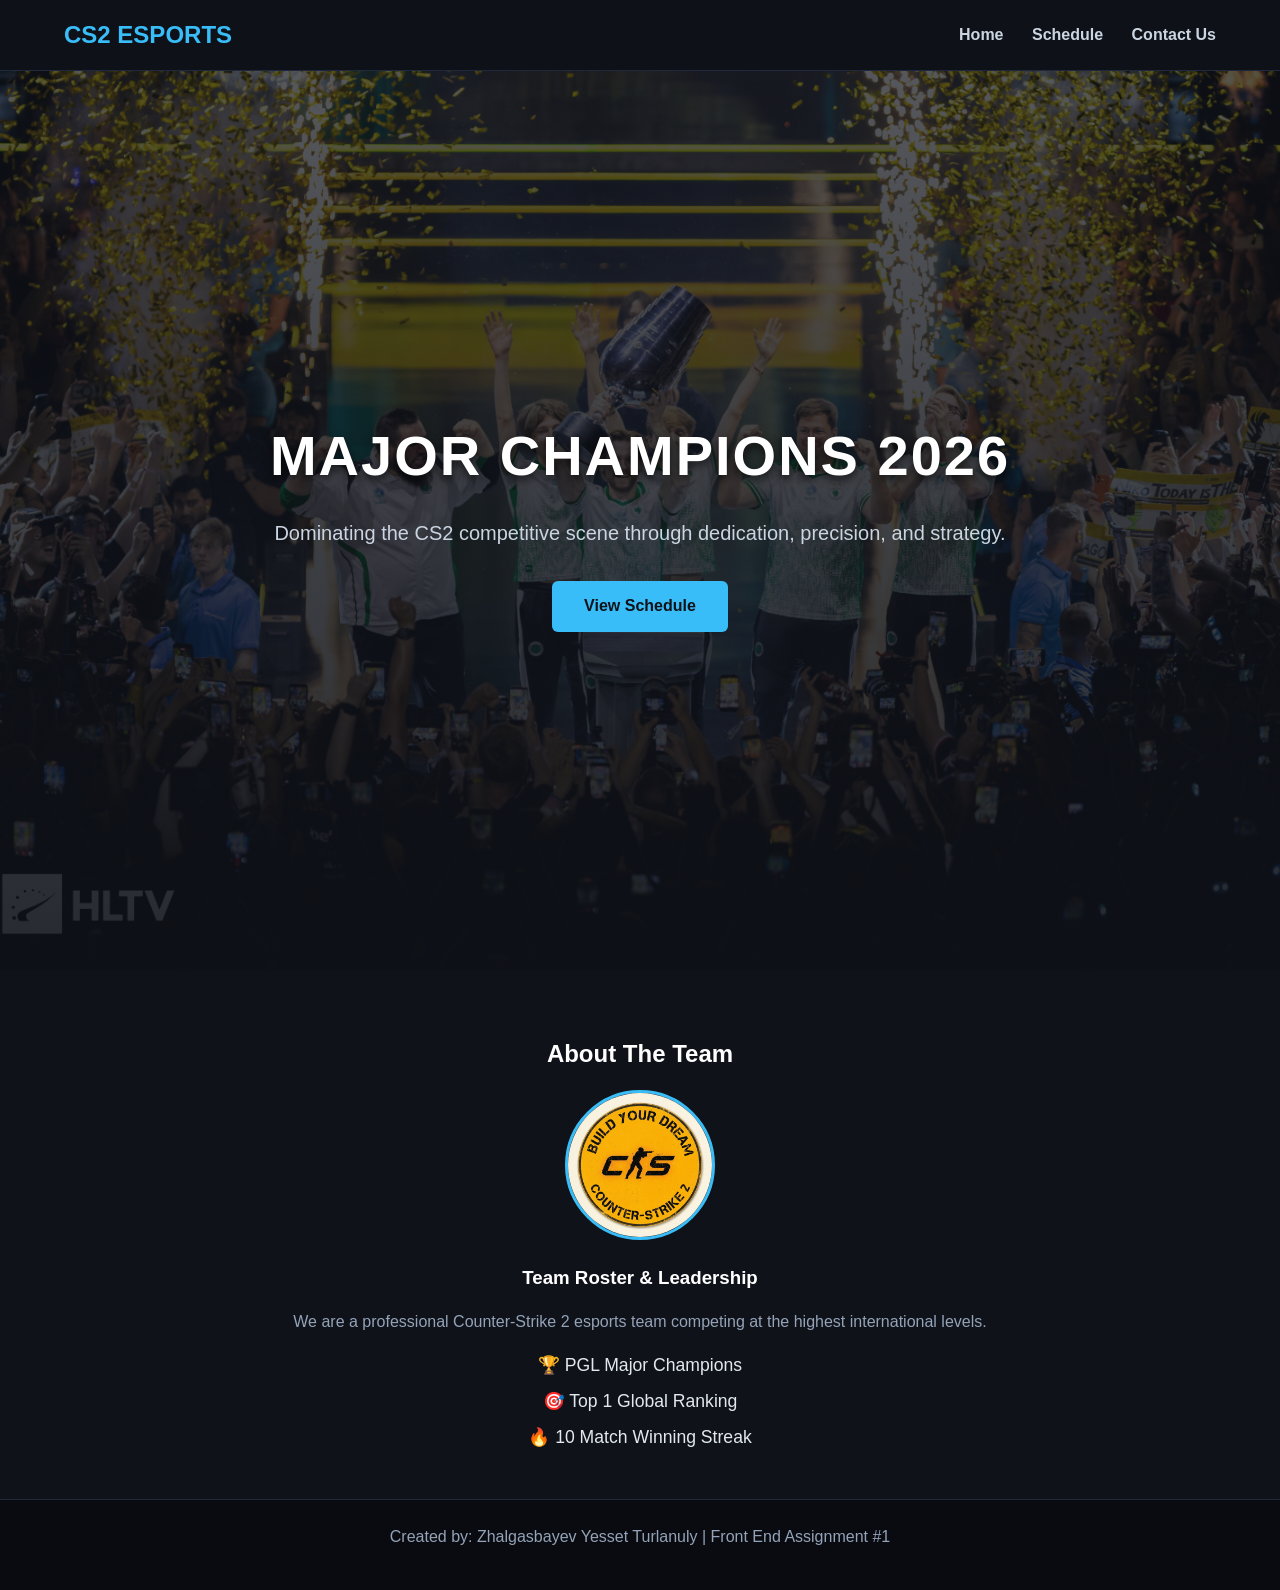
==== index.html @ 0cf4486d "Add files via upload" ====
<!DOCTYPE html>
<html lang="en">
<head>
    <!-- Student Project CS2 Website -->
    <meta charset="UTF-8">
    <meta name="viewport" content="width=device-width, initial-scale=1.0">
    <title>CS2 Champions - Home</title>
    <link rel="stylesheet" href="css/style.css">
</head>
<body>

    <header>
        <nav id="main-nav">
            <div class="logo">CS2 ESPORTS</div>
            <div class="nav-links">
                <a href="index.html">Home</a>
                <a href="matches.html">Schedule</a>
                <a href="contact.html">Contact Us</a>
            </div>
        </nav>
    </header>

    <main>
        <section class="hero">
            <div class="hero-content">
                <h1 class="hero-title">MAJOR CHAMPIONS 2026</h1>
                <p class="hero-subtitle">Dominating the CS2 competitive scene through dedication, precision, and strategy.</p>
                <a href="matches.html" class="btn">View Schedule</a>
            </div>
        </section>

        <section class="container team-section">
            <h2>About The Team</h2>
            <img src="images/avatar.jpg" alt="Team Manager" class="profile-img">
            <h3>Team Roster & Leadership</h3>
            <p>We are a professional Counter-Strike 2 esports team competing at the highest international levels.</p>
            
            <ul class="achievement-list">
                <li>🏆 PGL Major Champions</li>
                <li>🎯 Top 1 Global Ranking</li>
                <li>🔥 10 Match Winning Streak</li>
            </ul>
        </section>
    </main>

    <footer>
        <p>Created by: Zhalgasbayev Yesset Turlanuly | Front End Assignment #1</p>
    </footer>

</body>
</html>
---- css/style.css ----
/* ==========================================
   1. ELEMENT SELECTORS
   ========================================== */
* {
    margin: 0;
    padding: 0;
    box-sizing: border-box;
    font-family: 'Segoe UI', Tahoma, Geneva, Verdana, sans-serif;
}

body {
    background-color: #0f1219;
    color: #e2e8f0;
    line-height: 1.6;
}

h1, h2, h3 {
    margin-bottom: 1rem;
    color: #ffffff;
}

p {
    margin-bottom: 1rem;
    color: #94a3b8;
}

footer {
    background-color: #090b10;
    text-align: center;
    padding: 1.5rem;
    margin-top: 3rem;
    border-top: 1px solid #1e293b;
    color: #94a3b8;
}

/* ==========================================
   2. DESCENDANT SELECTORS
   ========================================== */
header nav {
    display: flex;
    justify-content: space-between;
    align-items: center;
    padding: 1rem 5%;
    background-color: rgba(15, 18, 25, 0.95);
    position: sticky;
    top: 0;
    z-index: 100;
    border-bottom: 1px solid #1e293b;
}

.nav-links a {
    color: #cbd5e1;
    text-decoration: none;
    margin-left: 1.5rem;
    font-weight: 600;
    transition: color 0.3s;
}

.nav-links a:hover {
    color: #38bdf8;
}

.matches-table th, 
.matches-table td {
    padding: 1rem;
    text-align: left;
}

/* ==========================================
   3. CLASS SELECTORS
   ========================================== */
.logo {
    font-size: 1.5rem;
    font-weight: bold;
    color: #38bdf8;
}

.hero {
    position: relative;
    height: 100vh;
    background: linear-gradient(rgba(15, 18, 25, 0.7), rgba(15, 18, 25, 0.9)), 
                url('../images/trophy.jpg') center/cover no-repeat;
    display: flex;
    align-items: center;
    justify-content: center;
    text-align: center;
    padding: 0 1rem;
}

.hero-content {
    max-width: 800px;
}

.hero-title {
    font-size: 3.5rem;
    font-weight: 800;
    text-transform: uppercase;
    letter-spacing: 2px;
    margin-bottom: 1rem;
    color: #ffffff;
    text-shadow: 0 4px 10px rgba(0, 0, 0, 0.7);
}

.hero-subtitle {
    font-size: 1.25rem;
    color: #cbd5e1;
    margin-bottom: 2rem;
}

.btn {
    display: inline-block;
    padding: 0.8rem 2rem;
    background-color: #38bdf8;
    color: #0f1219;
    font-weight: bold;
    text-decoration: none;
    border-radius: 6px;
    border: none;
    cursor: pointer;
    transition: background-color 0.3s;
}

.btn:hover {
    background-color: #0284c7;
    color: #ffffff;
}

.container {
    max-width: 1100px;
    margin: 3rem auto;
    padding: 0 1.5rem;
}

.team-section {
    text-align: center;
    margin-top: 4rem;
}

.profile-img {
    width: 150px;
    height: 150px;
    border-radius: 50%;
    object-fit: cover;
    border: 3px solid #38bdf8;
    margin-bottom: 1rem;
}

.achievement-list {
    list-style: none;
    margin-top: 1rem;
}

.achievement-list li {
    font-size: 1.1rem;
    margin-bottom: 0.5rem;
}

.matches-table {
    width: 100%;
    border-collapse: collapse;
    margin-top: 1.5rem;
    background-color: #1e293b;
    border-radius: 8px;
    overflow: visible;
}

.matches-table th {
    background-color: #334155;
    color: #38bdf8;
    font-weight: 600;
}

.matches-table tr:nth-child(even) {
    background-color: #182232;
}

.status-live {
    color: #ef4444;
    font-weight: bold;
}

.status-upcoming {
    color: #eab308;
}

.center-text {
    text-align: center;
}

.full-width {
    width: 100%;
}

/* Элементы таблиц и плашки команд */
.team-wrapper {
    display: flex;
    align-items: center;
    gap: 8px;
}

.team-logo {
    width: 24px;
    height: 24px;
    object-fit: contain;
    vertical-align: middle;
}

.team-badge {
    display: inline-flex;
    align-items: center;
    justify-content: center;
    min-width: 32px;
    height: 24px;
    padding: 0 6px;
    background-color: #2b384e;
    color: #00d4ff;
    border: 1px solid #00d4ff;
    border-radius: 4px;
    font-size: 0.75rem;
    font-weight: bold;
    text-transform: uppercase;
}

.vs-text {
    color: #94a3b8;
    margin: 0 4px;
}

/* Всплывающий состав команд при клике */
.roster-pop {
    position: relative;
    display: inline-block;
    cursor: pointer;
}

.roster-pop summary {
    list-style: none;
    font-weight: 600;
}

.roster-pop summary::-webkit-details-marker {
    display: none;
}

.roster-pop summary:hover {
    color: #38bdf8;
    text-decoration: underline;
}

.roster-box {
    position: absolute;
    top: 100%;
    left: 0;
    background-color: #1e293b;
    border: 1px solid #38bdf8;
    border-radius: 6px;
    padding: 8px 12px;
    z-index: 99;
    box-shadow: 0 4px 12px rgba(0, 0, 0, 0.5);
    white-space: nowrap;
    margin-top: 4px;
}

.roster-box span {
    display: block;
    font-size: 0.85rem;
    color: #e2e8f0;
    line-height: 1.4;
}

/* ==========================================
   4. ID & FORM SELECTORS
   ========================================== */
#contact-form {
    background-color: #1e293b;
    padding: 2rem;
    border-radius: 8px;
    max-width: 600px;
    margin: 2rem auto;
}

.form-group {
    margin-bottom: 1.2rem;
}

.form-group label {
    display: block;
    margin-bottom: 0.5rem;
    color: #cbd5e1;
}

.form-group input, 
.form-group select, 
.form-group textarea {
    width: 100%;
    padding: 0.75rem;
    background-color: #0f1219;
    border: 1px solid #334155;
    border-radius: 4px;
    color: #ffffff;
}

.form-group input:focus, 
.form-group select:focus, 
.form-group textarea:focus {
    outline: none;
    border-color: #38bdf8;
}
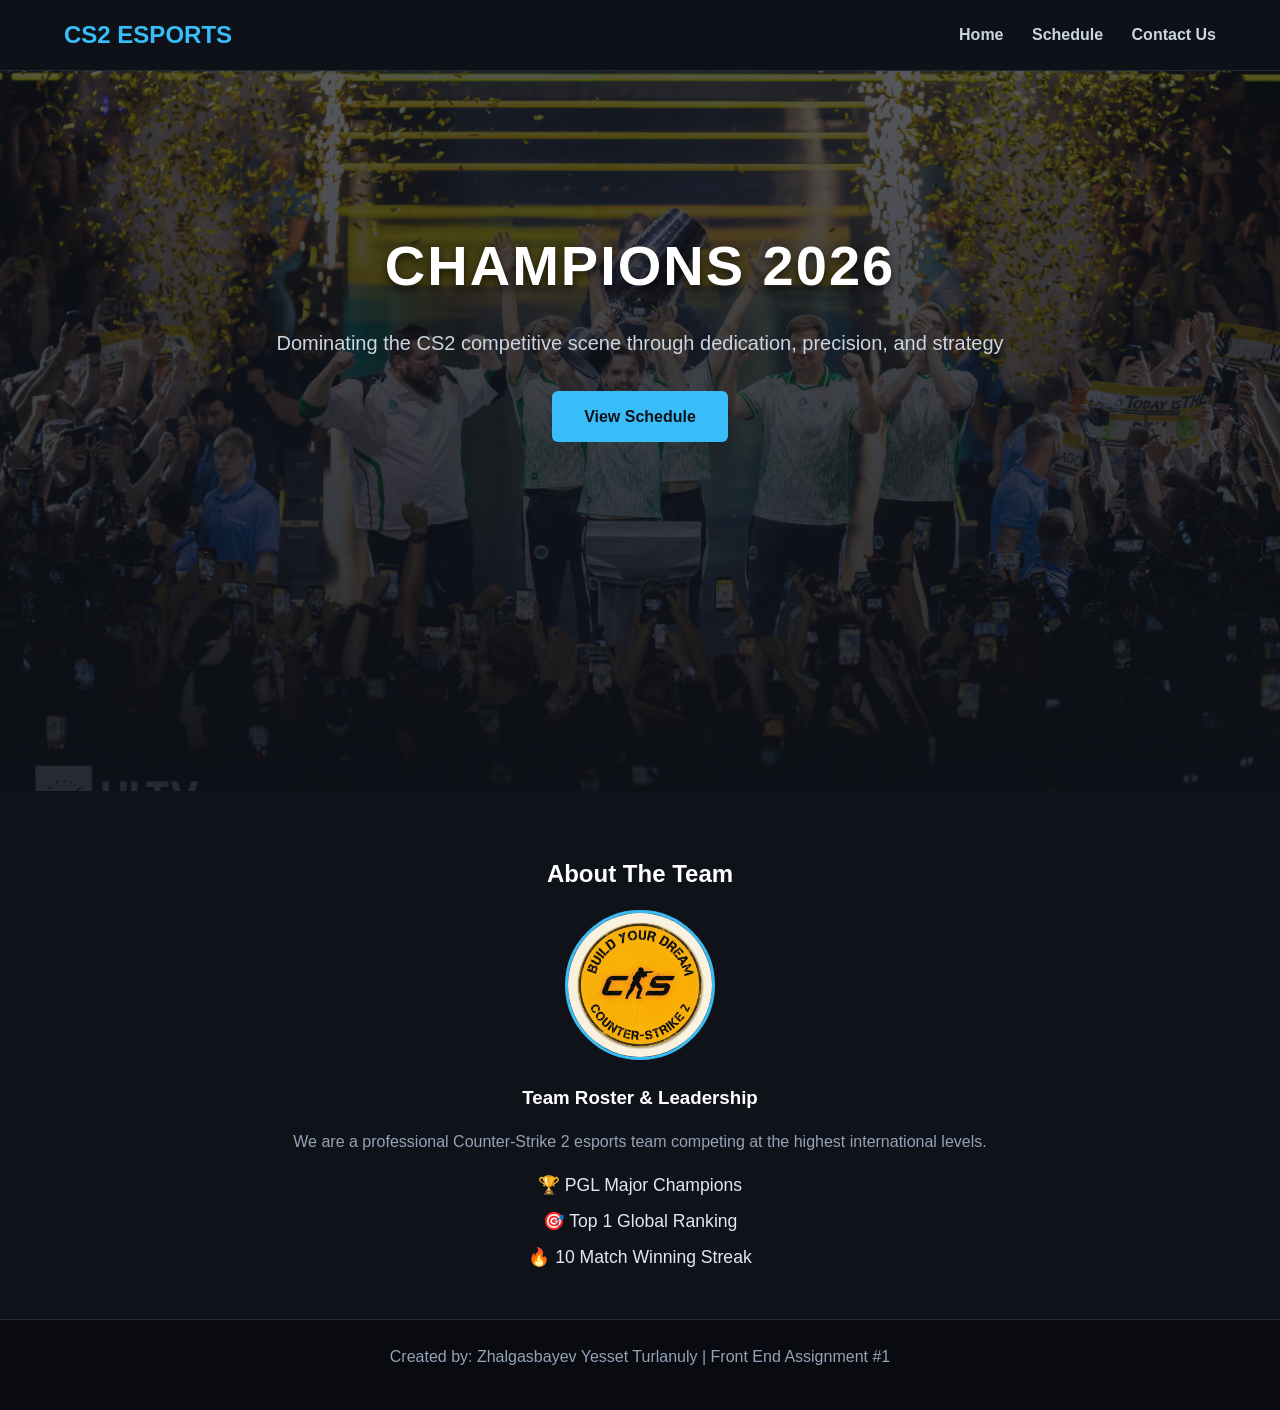
==== commit 8439f6df: "Add files via upload" ====
--- a/index.html
+++ b/index.html
@@ -1,7 +1,6 @@
 <!DOCTYPE html>
 <html lang="en">
 <head>
-    <!-- Student Project CS2 Website -->
     <meta charset="UTF-8">
     <meta name="viewport" content="width=device-width, initial-scale=1.0">
     <title>CS2 Champions - Home</title>
@@ -10,7 +9,7 @@
 <body>
 
     <header>
-        <nav id="main-nav">
+        <nav>
             <div class="logo">CS2 ESPORTS</div>
             <div class="nav-links">
                 <a href="index.html">Home</a>
@@ -23,8 +22,11 @@
     <main>
         <section class="hero">
             <div class="hero-content">
-                <h1 class="hero-title">MAJOR CHAMPIONS 2026</h1>
-                <p class="hero-subtitle">Dominating the CS2 competitive scene through dedication, precision, and strategy.</p>
+                <!--Заголовок -->
+                <h1 class="hero-title">CHAMPIONS 2026</h1>
+                <!-- Подзаголовок -->
+                <p class="hero-subtitle">Dominating the CS2 competitive scene through dedication, precision, and strategy</p>
+                <!-- Кнопка -->
                 <a href="matches.html" class="btn">View Schedule</a>
             </div>
         </section>
--- a/css/style.css
+++ b/css/style.css
@@ -1,6 +1,4 @@
-/* ==========================================
-   1. ELEMENT SELECTORS
-   ========================================== */
+/* 1. ELEMENT SELECTORS*/
 * {
     margin: 0;
     padding: 0;
@@ -33,9 +31,7 @@
     color: #94a3b8;
 }
 
-/* ==========================================
-   2. DESCENDANT SELECTORS
-   ========================================== */
+/*2. NAVIGATION */
 header nav {
     display: flex;
     justify-content: space-between;
@@ -60,35 +56,24 @@
     color: #38bdf8;
 }
 
-.matches-table th, 
-.matches-table td {
-    padding: 1rem;
-    text-align: left;
-}
-
-/* ==========================================
-   3. CLASS SELECTORS
-   ========================================== */
 .logo {
     font-size: 1.5rem;
     font-weight: bold;
     color: #38bdf8;
 }
 
+/*3. HERO BANNER (ПРОСТОЙ БЛОК)*/
 .hero {
-    position: relative;
-    height: 100vh;
+    height: 80vh;
     background: linear-gradient(rgba(15, 18, 25, 0.7), rgba(15, 18, 25, 0.9)), 
                 url('../images/trophy.jpg') center/cover no-repeat;
-    display: flex;
-    align-items: center;
-    justify-content: center;
-    text-align: center;
-    padding: 0 1rem;
+    padding-top: 150px; /* Простой отступ сверху, чтобы текст встал красиво */
+    text-align: center; /* По умолчанию всё по центру */
 }
 
 .hero-content {
-    max-width: 800px;
+    width: 90%;
+    margin: 0 auto; /* Центрирует сам блок */
 }
 
 .hero-title {
@@ -117,7 +102,6 @@
     border-radius: 6px;
     border: none;
     cursor: pointer;
-    transition: background-color 0.3s;
 }
 
 .btn:hover {
@@ -125,6 +109,7 @@
     color: #ffffff;
 }
 
+/*4. CONTENT & TABLES*/
 .container {
     max-width: 1100px;
     margin: 3rem auto;
@@ -161,7 +146,12 @@
     margin-top: 1.5rem;
     background-color: #1e293b;
     border-radius: 8px;
-    overflow: visible;
+}
+
+.matches-table th, 
+.matches-table td {
+    padding: 1rem;
+    text-align: left;
 }
 
 .matches-table th {
@@ -191,7 +181,6 @@
     width: 100%;
 }
 
-/* Элементы таблиц и плашки команд */
 .team-wrapper {
     display: flex;
     align-items: center;
@@ -202,23 +191,6 @@
     width: 24px;
     height: 24px;
     object-fit: contain;
-    vertical-align: middle;
-}
-
-.team-badge {
-    display: inline-flex;
-    align-items: center;
-    justify-content: center;
-    min-width: 32px;
-    height: 24px;
-    padding: 0 6px;
-    background-color: #2b384e;
-    color: #00d4ff;
-    border: 1px solid #00d4ff;
-    border-radius: 4px;
-    font-size: 0.75rem;
-    font-weight: bold;
-    text-transform: uppercase;
 }
 
 .vs-text {
@@ -226,25 +198,10 @@
     margin: 0 4px;
 }
 
-/* Всплывающий состав команд при клике */
 .roster-pop {
     position: relative;
     display: inline-block;
     cursor: pointer;
-}
-
-.roster-pop summary {
-    list-style: none;
-    font-weight: 600;
-}
-
-.roster-pop summary::-webkit-details-marker {
-    display: none;
-}
-
-.roster-pop summary:hover {
-    color: #38bdf8;
-    text-decoration: underline;
 }
 
 .roster-box {
@@ -256,7 +213,6 @@
     border-radius: 6px;
     padding: 8px 12px;
     z-index: 99;
-    box-shadow: 0 4px 12px rgba(0, 0, 0, 0.5);
     white-space: nowrap;
     margin-top: 4px;
 }
@@ -265,12 +221,9 @@
     display: block;
     font-size: 0.85rem;
     color: #e2e8f0;
-    line-height: 1.4;
-}
-
-/* ==========================================
-   4. ID & FORM SELECTORS
-   ========================================== */
+}
+
+/*5. FORMS*/
 #contact-form {
     background-color: #1e293b;
     padding: 2rem;
@@ -298,11 +251,4 @@
     border: 1px solid #334155;
     border-radius: 4px;
     color: #ffffff;
-}
-
-.form-group input:focus, 
-.form-group select:focus, 
-.form-group textarea:focus {
-    outline: none;
-    border-color: #38bdf8;
 }
